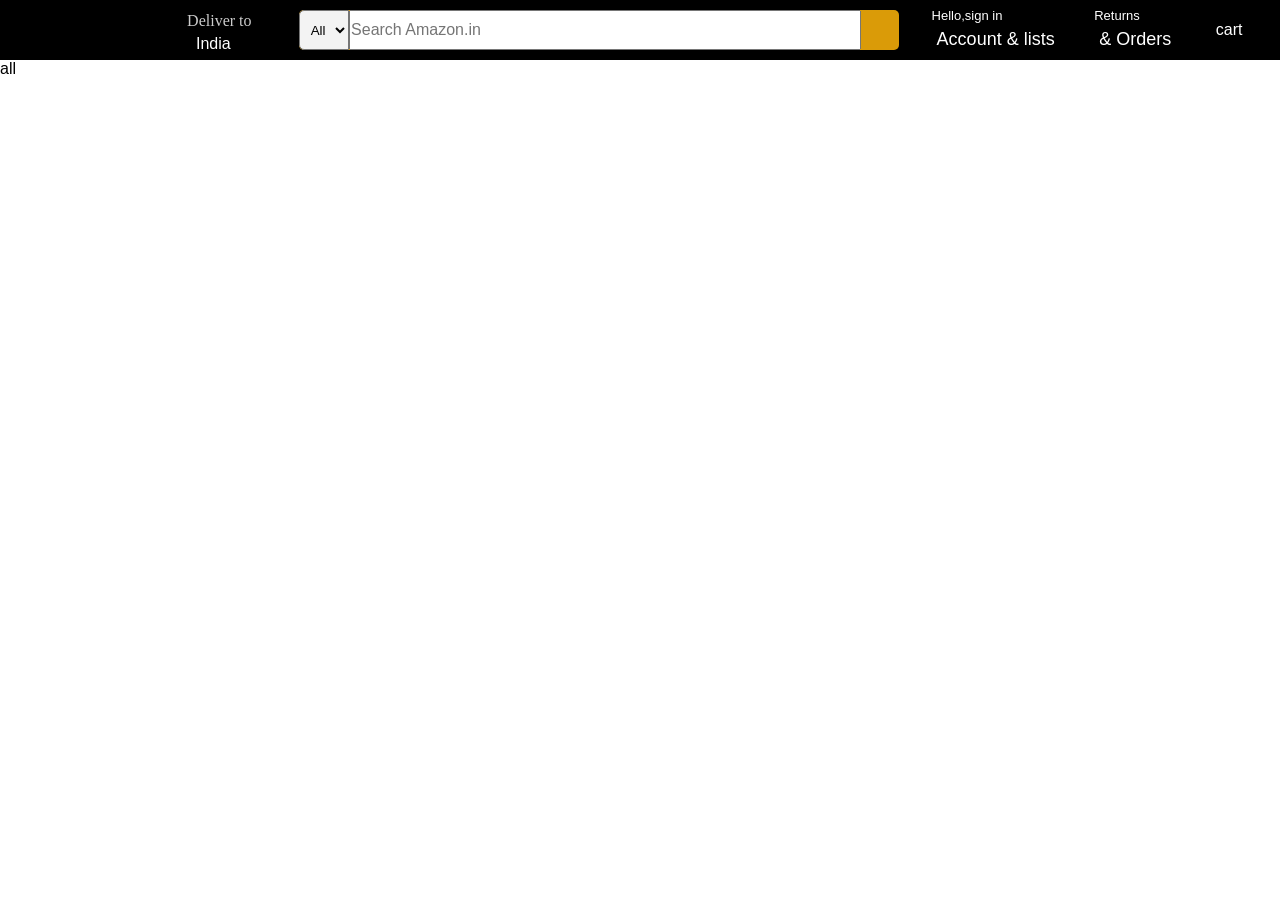
==== amazonWebsitePage/amazonPage.html @ f1930d25 "add projects" ====
<!DOCTYPE html>
<html lang="en">
<head>
    <meta charset="UTF-8">
    <meta name="viewport" content="width=device-width, initial-scale=1.0">
    <title>amazon page</title>
    <link rel="stylesheet" href="https://cdnjs.cloudflare.com/ajax/libs/font-awesome/7.0.1/css/all.min.css" integrity="sha512-2SwdPD6INVrV/lHTZbO2nodKhrnDdJK9/kg2XD1r9uGqPo1cUbujc+IYdlYdEErWNu69gVcYgdxlmVmzTWnetw==" crossorigin="anonymous" referrerpolicy="no-referrer" />
    <link rel="stylesheet" href="amazon.css">
</head>
<body>
  <header>
    <div class="navbar">
        <div class="nav-logo border">
          <div class="logo"><img src="https://tse4.mm.bing.net/th/id/OIP.HxiVSggEZP4WgphQ8i_qVQHaEk?w=730&h=450&rs=1&pid=ImgDetMain&o=7&rm=3" alt="" width="80px"></div>
        </div>
        <div class="navAddress border">
          <p id="address">Deliver to</p>
          <div class="addressIcon">
          <i class="fa-solid fa-location-dot"></i>
            <p id="india">India</p>
          </div>
        </div>
        <div class="navSearch ">
          <select class="search-select">
            <option>All</option>
            <option>Sports</option>
            <option>Watches</option>
            <option>Shirts</option>
            <option>Jeans</option>
            <option>Perfumes</option>
            <option>Electronics</option>
            <option>Mobiles</option>
            <option>Books</option>
          </select>
          <input id="cloth" placeholder="Search Amazon.in" class="input-search">
          <div class="search-icon">
            <i class="fa-solid fa-magnifying-glass"></i>
          </div>
        </div>
        <div class="nav-signin border">
          <p><span>Hello,sign in</span></p>
          <p class="nav-second">Account & lists</p>
        </div>
        <div class="nav-signin border">
          <p><span id="return">Returns</span></p>
          <p class="nav-third">& Orders</p>
        </div>
        <div class="nav-cart border">
          cart
        </div>
    </div> 
    <div class="strip">
      <div class="icon-all">
        all
      </div>
    </div>

  </header>
    
</body>
</html>
---- amazonWebsitePage/amazon.css ----
*{
    padding: 0%;
    margin: 0%;
    font-family: Arial, Helvetica, sans-serif;
    border: border-box;
}
.navbar{
    height: 60px;
    background-color:rgb(0, 0, 0);
    color: white;
    display: flex;
    align-items: center;
    justify-content: space-evenly;
}
.nav-logo{
    height: 50px;
    width: 100px;
}
.logo{
background-size: cover;
width: 80px;
margin-left: 5px;
}
.border{
    border: 2px solid transparent ;
}
.border:hover{
    border: 2px solid white ;
}
/* for box 2*/
#address{
color: #cccccc;
font-size: 1rem;
font-family:fantasy;
margin-left: 20px;
margin-right: 5px;
margin-bottom: 5px;
margin-top: 5px;
}
#india{
font-size: 1rem;
font-family: Verdana, Geneva, Tahoma, sans-serif;
margin-left: 3px;
}
.addressIcon{
    display: flex;
    align-items: center;
    justify-content: center;
}
.navSearch{
    margin-left: 10px;
}
/* for box 3*/
.navSearch{
    display: flex;
    justify-content: space-evenly;
    background-color: rgb(218, 155, 8);
    width: 600px;
    height: 40px;
    border-radius:5px ;
}
.navSearch:hover{
    border: 2px solid rgb(181, 128, 6);

}

.search-select{
    background-color: #f3f3f3;
    width: 50px;
    text-align: center;
    border-top-left-radius:5px ;
    border-bottom-left-radius:5px;
}
.input-search{
    width:100%;
    font-size: 1rem;
}
.search-icon{
    color: black;
    width: 45px;
    display: flex;
    align-items: center;
    justify-content: center;
    font-size: 1.3rem;
}
    /* box 4 */
span{
    font-size: small;
}
.nav-second{
    font-weight: 500;
    font-size: large;
    padding: 5px;
}

/* box5 */
#return{
    font-size: small;
}
.nav-third {
    font-weight: 500;
    font-size: large;
    padding: 5px;
}
   /* box6 */
   .nav-cart{
    padding: 5px;
   }
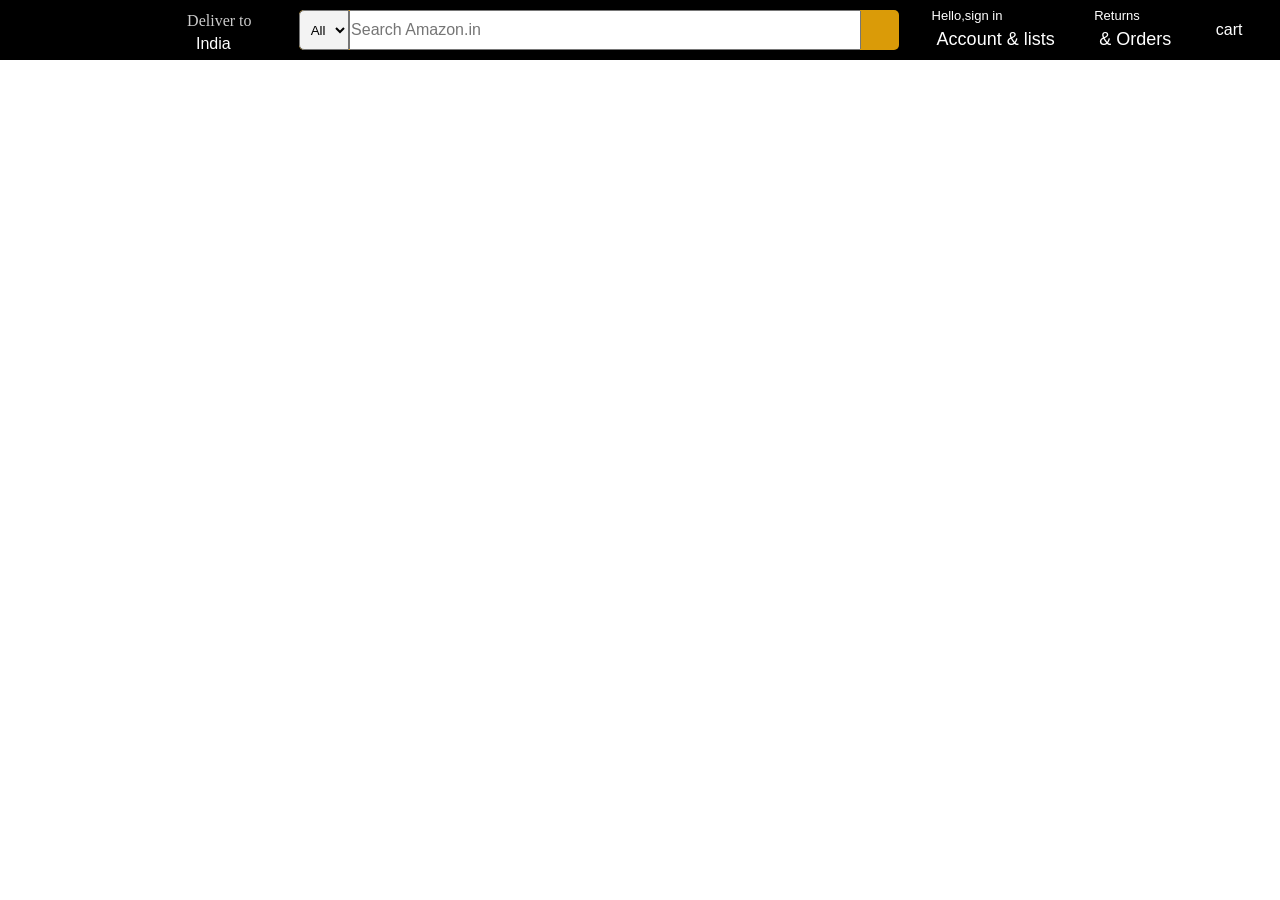
==== commit eb24645a: "update file" ====
--- a/amazonWebsitePage/amazonPage.html
+++ b/amazonWebsitePage/amazonPage.html
@@ -51,7 +51,7 @@
     </div> 
     <div class="strip">
       <div class="icon-all">
-        all
+        
       </div>
     </div>
 
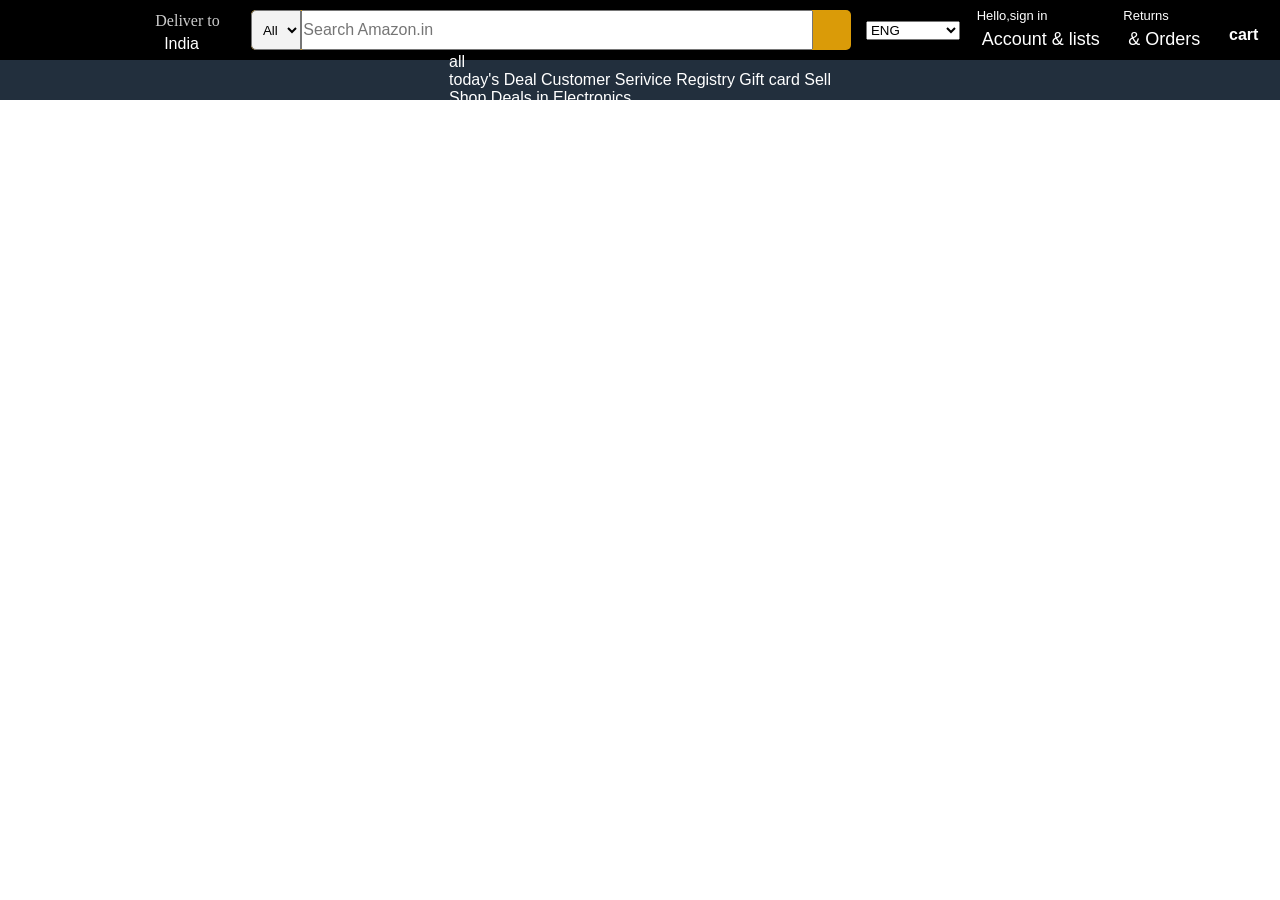
==== commit a1753ace: "update file" ====
--- a/amazonWebsitePage/amazonPage.html
+++ b/amazonWebsitePage/amazonPage.html
@@ -4,7 +4,7 @@
     <meta charset="UTF-8">
     <meta name="viewport" content="width=device-width, initial-scale=1.0">
     <title>amazon page</title>
-    <link rel="stylesheet" href="https://cdnjs.cloudflare.com/ajax/libs/font-awesome/7.0.1/css/all.min.css" integrity="sha512-2SwdPD6INVrV/lHTZbO2nodKhrnDdJK9/kg2XD1r9uGqPo1cUbujc+IYdlYdEErWNu69gVcYgdxlmVmzTWnetw==" crossorigin="anonymous" referrerpolicy="no-referrer" />
+    <link rel="stylesheet" href="https://cdnjs.cloudflare.com/ajax/libs/font-awesome/7.3.1/css/all.min.css">
     <link rel="stylesheet" href="amazon.css">
 </head>
 <body>
@@ -14,7 +14,7 @@
           <div class="logo"><img src="https://tse4.mm.bing.net/th/id/OIP.HxiVSggEZP4WgphQ8i_qVQHaEk?w=730&h=450&rs=1&pid=ImgDetMain&o=7&rm=3" alt="" width="80px"></div>
         </div>
         <div class="navAddress border">
-          <p id="address">Deliver to</p>
+          <p id="address">Deliver  to</p>
           <div class="addressIcon">
           <i class="fa-solid fa-location-dot"></i>
             <p id="india">India</p>
@@ -37,6 +37,20 @@
             <i class="fa-solid fa-magnifying-glass"></i>
           </div>
         </div>
+        <div class ="language">
+          <div class = "flag"></div>
+          <div class = "lang">
+            <select class = "search-sec">
+              <option>ENG</option>
+              <option>HINDI</option>
+              <option>ITALIAN</option>
+              <option>GERMAN</option>
+              <option>espanol-ES</option>
+              <option>Deutsch-DE</option>   
+              <option>KOREAN</option>
+            </select>
+          </div>
+        </div>
         <div class="nav-signin border">
           <p><span>Hello,sign in</span></p>
           <p class="nav-second">Account & lists</p>
@@ -46,12 +60,24 @@
           <p class="nav-third">& Orders</p>
         </div>
         <div class="nav-cart border">
+          <i class="fa-solid fa-cart-shopping"></i>
           cart
         </div>
     </div> 
     <div class="strip">
       <div class="icon-all">
-        
+        <i class="fa-solid fa-bars"></i>
+        all
+        <div class = "strip-opt">
+          <p>today's Deal</p>
+          <p>Customer Serivice</p>
+          <p>Registry</p>
+          <p>Gift card</p>
+          <p>Sell</p>
+        </div>
+        <div class="strip-deals">
+          Shop Deals in Electronics
+        </div>
       </div>
     </div>
 
--- a/amazonWebsitePage/amazon.css
+++ b/amazonWebsitePage/amazon.css
@@ -105,5 +105,23 @@
    /* box6 */
    .nav-cart{
     padding: 5px;
+    font-weight: 700;
+
    }
-   +   .nav-cart i{
+    font-size: 30px;
+   }
+   
+
+   .strip{
+    height: 40px;
+    background-color: #222f3d;
+    display: flex;
+    color: white;
+    align-items: center;
+    justify-content: space-evenly;
+   }
+
+   .strip-opt p{
+    display: inline;
+   }
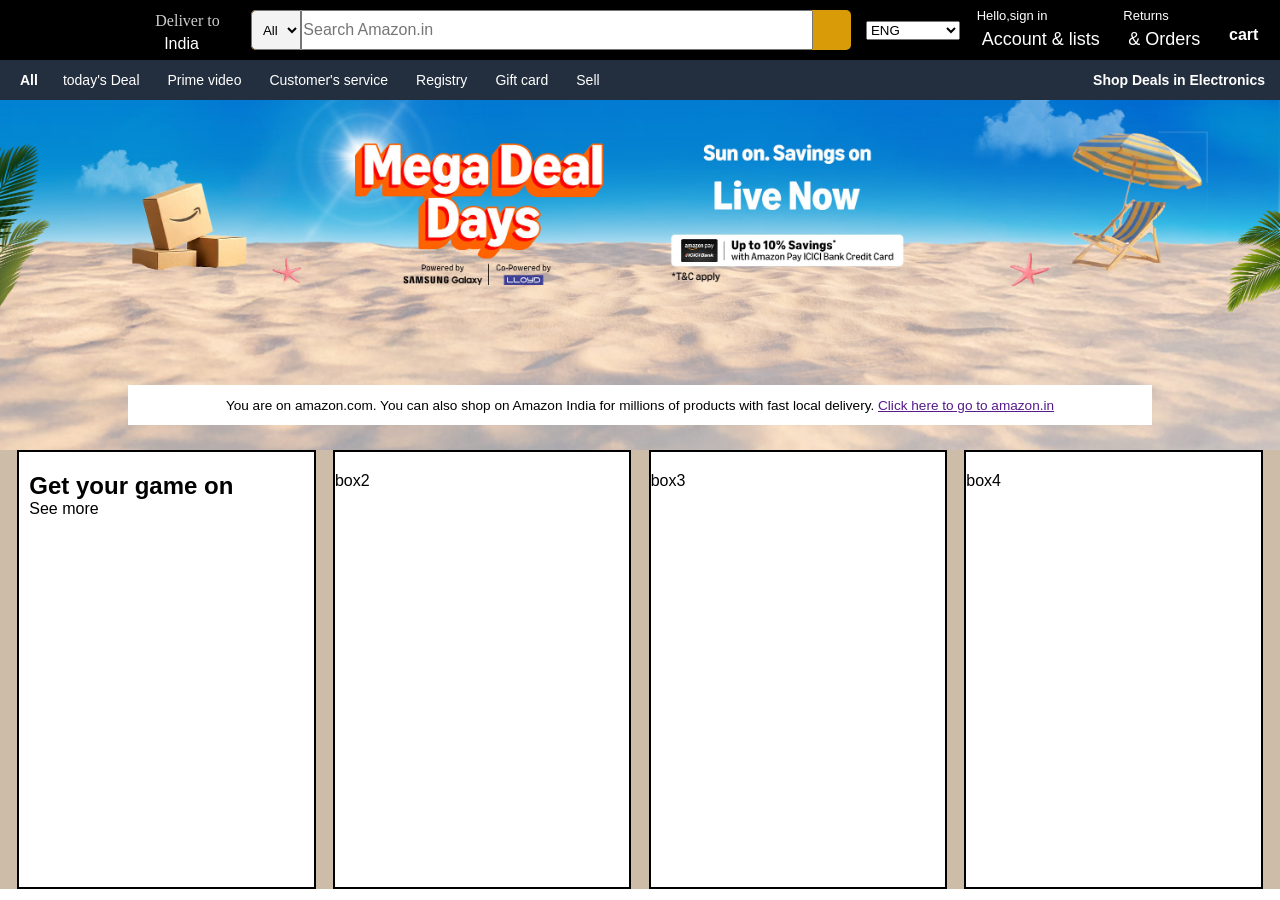
==== commit eb1406e0: "update and add in file" ====
--- a/amazonWebsitePage/amazonPage.html
+++ b/amazonWebsitePage/amazonPage.html
@@ -65,23 +65,42 @@
         </div>
     </div> 
     <div class="strip">
+
       <div class="icon-all">
         <i class="fa-solid fa-bars"></i>
-        all
-        <div class = "strip-opt">
+        All
+      </div>
+      <div class = "strip-opt">
           <p>today's Deal</p>
-          <p>Customer Serivice</p>
+          <p>Prime video</p>
+          <p>Customer's service</p>
           <p>Registry</p>
           <p>Gift card</p>
           <p>Sell</p>
-        </div>
-        <div class="strip-deals">
+      </div>
+      <div class="strip-deals">
           Shop Deals in Electronics
-        </div>
       </div>
     </div>
+  </header>
+  <div class="hero-section">
+    <div class="hero-msg">
+      <p>You are on amazon.com. You can also shop on Amazon India for millions of products with fast local delivery. <a href=""> Click here to go to amazon.in</a></p>
+    </div>
+  </div>
 
-  </header>
+<div class="shop-section">
+  <div class="box1 box">
+   <div class="box-content">
+      <h2>Get your game on</h2>
+      <div class = "shop-img" style="background-image: url('amazonimage2.jpg');"></div>
+      <p>See more</p>
+   </div>
+  </div>
+  <div class="box2 box">box2</div>
+  <div class="box3 box">box3</div>
+  <div class="box4 box">box4</div>
+</div>
     
 </body>
 </html>
--- a/amazonWebsitePage/amazon.css
+++ b/amazonWebsitePage/amazon.css
@@ -106,22 +106,105 @@
    .nav-cart{
     padding: 5px;
     font-weight: 700;
-
    }
+
    .nav-cart i{
     font-size: 30px;
    }
-   
-
-   .strip{
+
+.strip {
+    width: 100%;
     height: 40px;
-    background-color: #222f3d;
-    display: flex;
+    background-color: #232f3e;
     color: white;
-    align-items: center;
+    display: flex;
+    align-items: center;
+    padding: 0 15px;
+    box-sizing: border-box;
+    font-family:Verdana, Geneva, Tahoma, sans-serif
+}
+
+/* ALL BUTTON */
+.icon-all {
+    display: flex;
+    align-items: center;
+    gap: 5px;
+    font-size: 14px;
+    font-weight: bold;
+    margin-right: 25px;
+    white-space: nowrap;
+}
+
+/* NAVIGATION OPTIONS */
+.strip-opt {
+    display: flex;
+    align-items: center;
+    gap: 28px;
+    flex: 1;
+}
+
+.strip-opt p {
+    margin: 0;
+    font-size: 14px;
+    white-space: nowrap;
+}
+
+/* RIGHT SIDE */
+.strip-deals {
+    margin-left: 25px;
+    font-size: 14px;
+    font-weight: bold;
+    white-space: nowrap;
+}
+
+/** herro section **/
+
+.hero-section{
+    background-image: url("amazonPage.jpg");
+    background-size: cover;
+    height: 350px;
+    display: flex;
+    justify-content: center;
+    align-items: flex-end;
+}
+
+.hero-msg{
+    background-color: white;
+    color : black;
+    display: flex;
+    align-items: center;
+    justify-content: center;
+    height: 40px;
+    font-size: 0.85rem;
+    bottom: 25px;
+    width: 80%;
+    margin-bottom: 25px;
+}
+
+.hero-sec a{
+    color: #007185;
+}
+
+/**shopping-section**/
+.shop-section{
+    display: flex;
     justify-content: space-evenly;
-   }
-
-   .strip-opt p{
-    display: inline;
-   }+    background-color:rgb(205, 188, 167) ;
+}
+.box{
+    border: 2px solid black;
+    height: 400px;
+    width: 23%;
+    background-color: white;
+    padding: 20px 0px 15px;
+}
+
+.box img{
+    height: 300px;
+}
+.box-content{
+    margin-left: 10px;
+    margin-right: 10px;
+
+}
+
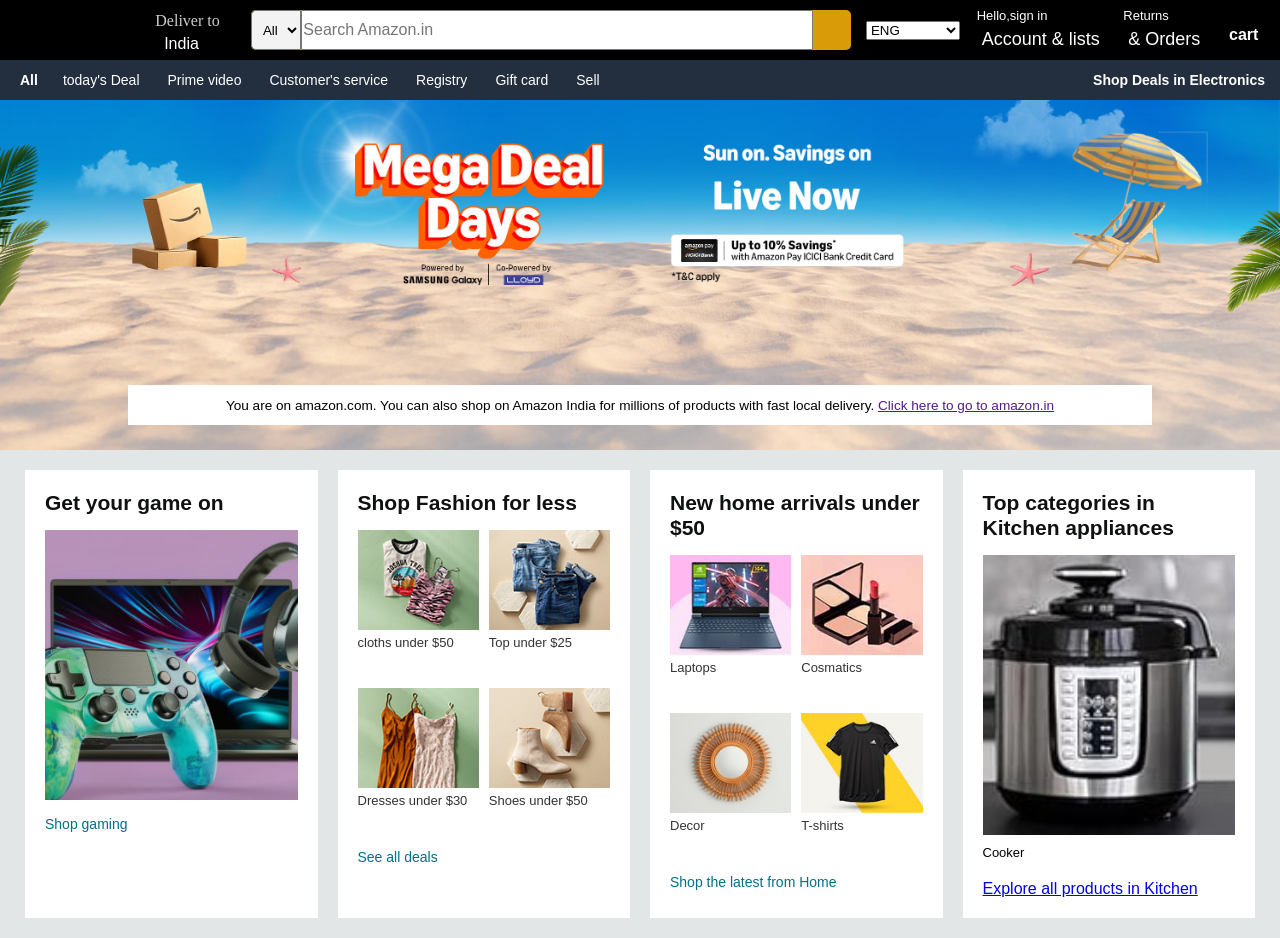
==== commit 68ddeef1: "update file" ====
--- a/amazonWebsitePage/amazonPage.html
+++ b/amazonWebsitePage/amazonPage.html
@@ -90,16 +90,78 @@
   </div>
 
 <div class="shop-section">
-  <div class="box1 box">
-   <div class="box-content">
-      <h2>Get your game on</h2>
-      <div class = "shop-img" style="background-image: url('amazonimage2.jpg');"></div>
-      <p>See more</p>
-   </div>
-  </div>
-  <div class="box2 box">box2</div>
-  <div class="box3 box">box3</div>
-  <div class="box4 box">box4</div>
+    <!-- BOX 1 -->
+    <div class="box">
+        <div class="box-content">
+            <h2>Get your game on</h2>
+            <div class="big-img">
+                <img src="amazonimage2.jpg" alt="Gaming">
+            </div>
+            <a href="#">Shop gaming</a>
+        </div>
+    </div>
+    <!-- BOX 2 -->
+    <div class="box">
+        <div class="box-content">
+            <h2>Shop Fashion for less</h2>
+            <div class="small-images">
+                <div>
+                    <img src="amazonimage10.jpg" alt="Jeans">
+                    <p>cloths under $50</p>
+                </div>
+                <div>
+                    <img src="amazonImage4.jpg" alt="Tops">
+                    <p>Top under $25</p>
+                </div>
+                <div>
+                    <img src="amazonImage5.jpg" alt="Dresses">
+                    <p>Dresses under $30</p>
+                </div>
+                <div>
+                    <img src="amazonImage6.jpg" alt="Shoes">
+                    <p>Shoes under $50</p>
+                </div>
+            </div>
+            <a href="#">See all deals</a>
+        </div>
+    </div>
+    <!-- BOX 3 -->
+    <div class="box">
+        <div class="box-content">
+            <h2>New home arrivals under $50</h2>
+            <div class="small-images">
+                <div>
+                    <img src="amazonimage7.jpg" alt="Kitchen">
+                    <p>Laptops</p>
+                </div>
+                <div>
+                    <img src="amazonimage8.jpg" alt="Home improvement">
+                    <p>Cosmatics</p>
+                </div>
+                <div>
+                    <img src="amazonImage9.jpg" alt="Decor">
+                    <p>Decor</p>
+                </div>
+                <div>
+                    <img src="amazonimage11.jpg" alt="Bedding">
+                    <p>T-shirts</p>
+                </div>
+            </div>
+            <a href="#">Shop the latest from Home</a>
+        </div>
+    </div>
+    <!-- BOX 4 -->
+    <div class="box">
+        <div class="box-content">
+            <h2>Top categories in Kitchen appliances</h2>
+            <div class="kitchen-img">
+                <img src="amazonimage3.jpg" alt="Kitchen appliances">
+            </div>
+            <p class="image-name">Cooker</p>
+            </div>
+            <a href="#">Explore all products in Kitchen</a>
+        </div>
+    </div>
 </div>
     
 </body>
--- a/amazonWebsitePage/amazon.css
+++ b/amazonWebsitePage/amazon.css
@@ -158,7 +158,6 @@
 }
 
 /** herro section **/
-
 .hero-section{
     background-image: url("amazonPage.jpg");
     background-size: cover;
@@ -186,25 +185,102 @@
 }
 
 /**shopping-section**/
-.shop-section{
-    display: flex;
-    justify-content: space-evenly;
-    background-color:rgb(205, 188, 167) ;
-}
-.box{
-    border: 2px solid black;
-    height: 400px;
-    width: 23%;
+.shop-section {
+    display: flex;
+    justify-content: space-between;
+    gap: 20px;
+    background-color: #e3e6e6;
+    padding: 20px 25px;
+}
+/* ALL BOXES */
+
+.box {
     background-color: white;
-    padding: 20px 0px 15px;
-}
-
-.box img{
-    height: 300px;
-}
-.box-content{
-    margin-left: 10px;
-    margin-right: 10px;
-
-}
-
+    width: 25%;
+    min-height: 400px;
+    padding: 20px;
+    box-sizing: border-box;
+}
+/* BOX CONTENT */
+
+.box-content {
+    width: 100%;
+}
+
+.box-content h2 {
+    font-size: 21px;
+    line-height: 25px;
+    margin: 0 0 15px 0;
+    color: #0f1111;
+}
+/* BOX 1 - LARGE IMAGE */
+
+.big-img {
+    width: 100%;
+    height: 270px;
+    overflow: hidden;
+    margin-bottom: 15px;
+}
+
+.big-img img {
+    width: 100%;
+    height: 100%;
+    object-fit: cover;
+}
+/* BOX 2 & BOX 3 - FOUR IMAGES */
+
+.small-images {
+    display: grid;
+    grid-template-columns: 1fr 1fr;
+    gap: 18px 10px;
+    margin-bottom: 20px;
+}
+
+.small-images img {
+    width: 100%;
+    height: 100px;
+    object-fit: cover;
+    display: block;
+}
+
+.small-images p {
+    font-size: 12px;
+    margin: 5px 0 0;
+    color: #333;
+}
+/* BOX 4 - ONE KITCHEN IMAGE */
+
+.kitchen-img {
+    width: 100%;
+    height: 280px;
+    overflow: hidden;
+    margin-bottom: 10px;
+}
+
+.kitchen-img img {
+    width: 100%;
+    height: 100%;
+    object-fit: cover;
+}
+
+.box-content p {
+    font-size: 13px;
+    margin: 5px 0 20px;
+}
+/* LINKS */
+
+.box-content a {
+    color: #007185;
+    text-decoration: none;
+    font-size: 14px;
+}
+
+.box-content a:hover {
+    color: #c7511f;
+}
+/* PREVENT IMAGE OVERFLOW */
+
+img {
+    max-width: 100%;
+}
+
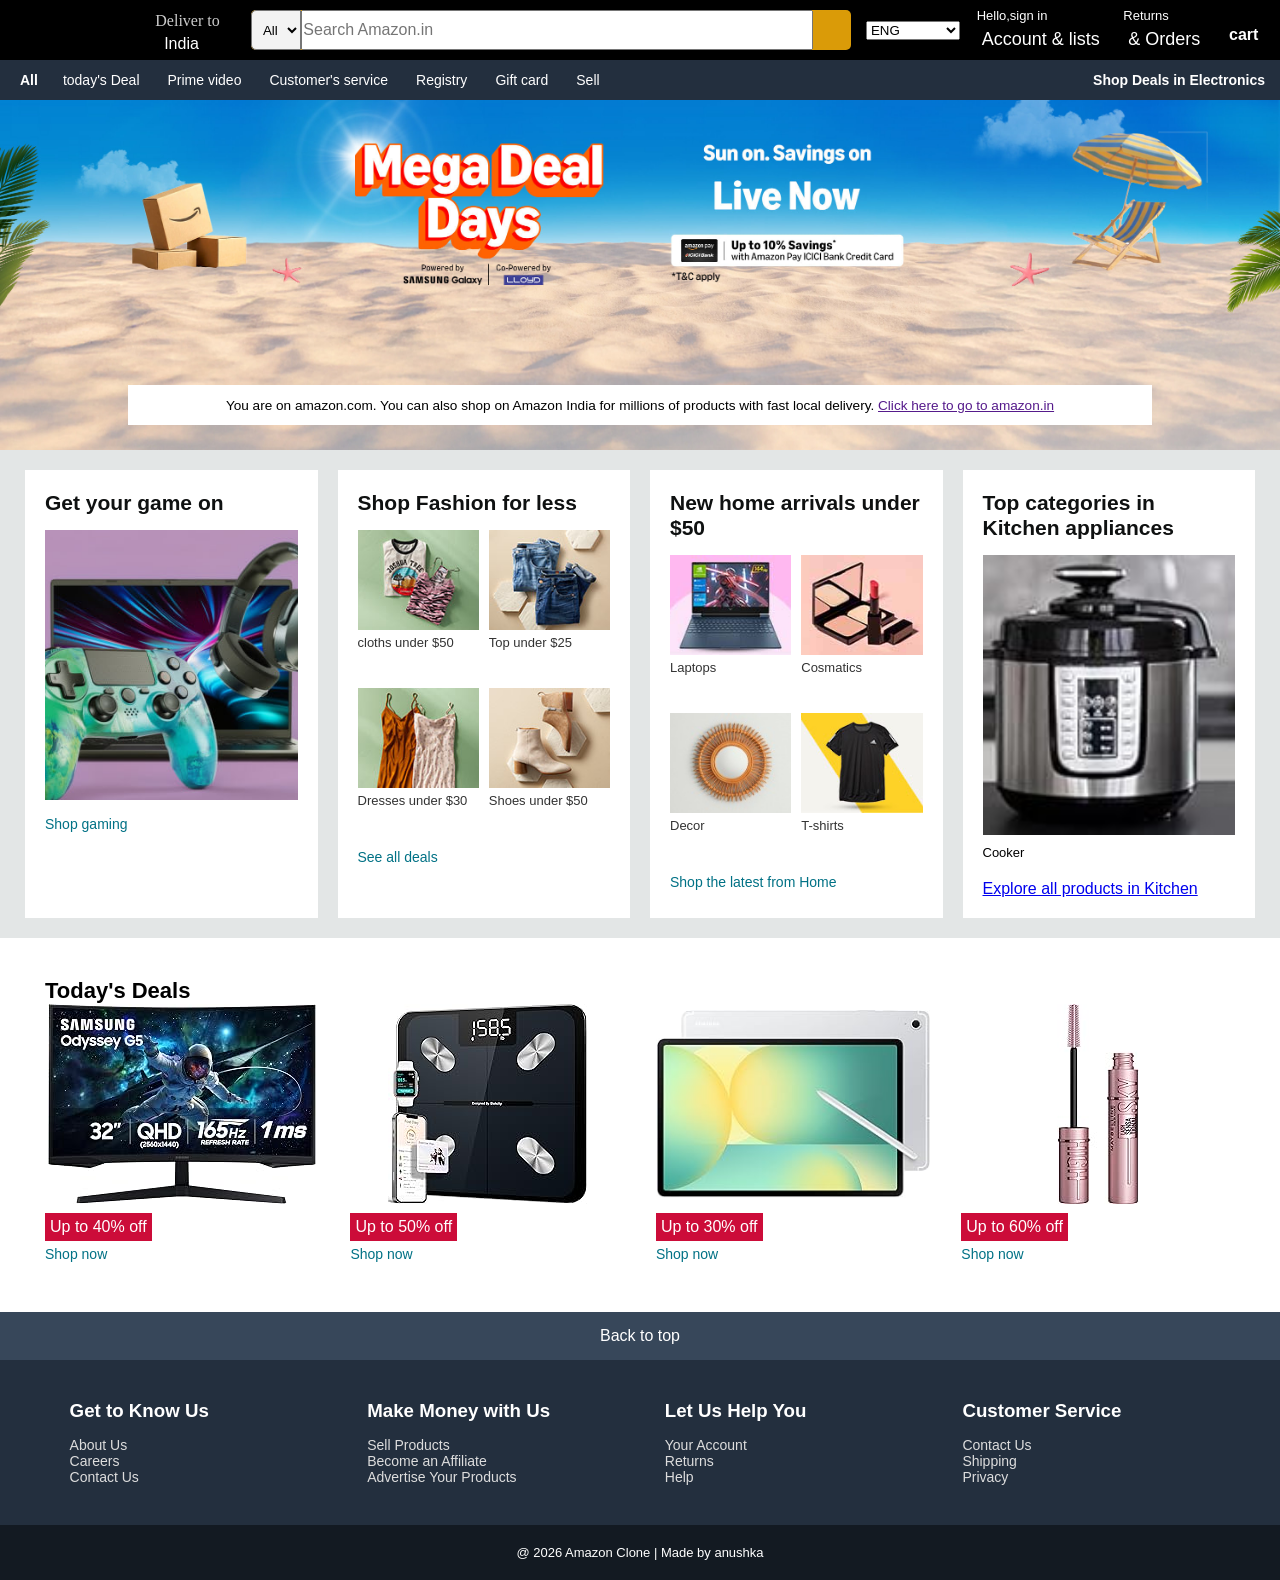
==== commit ae670952: "update amazon website clone" ====
--- a/amazonWebsitePage/amazonPage.html
+++ b/amazonWebsitePage/amazonPage.html
@@ -38,7 +38,7 @@
           </div>
         </div>
         <div class ="language">
-          <div class = "flag"></div>
+          <div class = "flag"></div> 
           <div class = "lang">
             <select class = "search-sec">
               <option>ENG</option>
@@ -163,6 +163,72 @@
         </div>
     </div>
 </div>
+
+
+<!--Deal section-->
+
+<div class="deal-section">
+    <h2>Today's Deals</h2>
+    <div class="deal-products">
+        <div class="deal-box">
+            <img src="amaimg12.jpg" alt="Product">
+            <p>Up to 40% off</p>
+            <span>Shop now</span>
+        </div>
+        <div class="deal-box">
+            <img src="amagimg16.jpg" alt="Product">
+            <p>Up to 50% off</p>
+            <span>Shop now</span>
+        </div>
+        <div class="deal-box">
+            <img src="amagimg14.jpg" alt="Product">
+            <p>Up to 30% off</p>
+            <span>Shop now</span>
+        </div>
+        <div class="deal-box">
+            <img src="amaimg1.jpg" alt="Product">
+            <p>Up to 60% off</p>
+            <span>Shop now</span>
+        </div>
+    </div>
+</div>
+
+<!-- Footer -->
+
+<footer>
+    <div class="back-top">
+        Back to top
+    </div>
+    <div class="footer-links">
+        <div>
+            <h3>Get to Know Us</h3>
+            <p>About Us</p>
+            <p>Careers</p>
+            <p>Contact Us</p>
+        </div>
+        <div>
+            <h3>Make Money with Us</h3>
+            <p>Sell Products</p>
+            <p>Become an Affiliate</p>
+            <p>Advertise Your Products</p>
+        </div>
+        <div>
+            <h3>Let Us Help You</h3>
+            <p>Your Account</p>
+            <p>Returns</p>
+            <p>Help</p>
+        </div>
+        <div>
+            <h3>Customer Service</h3>
+            <p>Contact Us</p>
+            <p>Shipping</p>
+            <p>Privacy</p>
+        </div>
+    </div>
+    <div class="footer-bottom">
+        <p>@ 2026 Amazon Clone | Made by anushka</p>
+    </div>
+</footer>
     
 </body>
 </html>
--- a/amazonWebsitePage/amazon.css
+++ b/amazonWebsitePage/amazon.css
@@ -157,7 +157,8 @@
     white-space: nowrap;
 }
 
-/** herro section **/
+/** hero section **/
+
 .hero-section{
     background-image: url("amazonPage.jpg");
     background-size: cover;
@@ -185,6 +186,7 @@
 }
 
 /**shopping-section**/
+
 .shop-section {
     display: flex;
     justify-content: space-between;
@@ -284,3 +286,95 @@
     max-width: 100%;
 }
 
+/** Deal-section **/
+
+.deal-section {
+    background-color: white;
+    margin: 20px 25px;
+    padding: 20px;
+}
+
+.deal-section h2 {
+    margin-top: 0;
+    font-size: 22px;
+}
+
+.deal-products {
+    display: flex;
+    justify-content: space-between;
+}
+
+.deal-box {
+    width: 23%;
+}
+
+.deal-box img {
+    width: 100%;
+    height: 200px;
+    object-fit: contain;
+}
+
+.deal-box p {
+    background-color: #cc0c39;
+    color: white;
+    display: inline-block;
+    padding: 5px;
+    margin: 5px 0;
+}
+
+.deal-box span {
+    display: block;
+    color: #007185;
+    font-size: 14px;
+}
+
+/** footer **/
+
+footer {
+    margin-top: 30px;
+    background-color: #232f3e;
+    color: white;
+}
+
+/* BACK TO TOP */
+
+.back-top {
+    background-color: #37475a;
+    text-align: center;
+    padding: 15px;
+}
+
+/* FOOTER LINKS */
+
+.footer-links {
+    display: flex;
+    justify-content: space-evenly;
+
+    padding: 40px 20px;
+}
+
+.footer-links div {
+    width: 20%;
+}
+
+.footer-links h3 {
+    margin-bottom: 15px;
+}
+
+.footer-links p {
+    color: #dddddd;
+    font-size: 14px;
+}
+
+/* BOTTOM */
+
+.footer-bottom {
+    background-color: #131a22;
+    text-align: center;
+    padding: 20px;
+}
+
+.footer-bottom p {
+    margin: 0;
+    font-size: 13px;
+}
